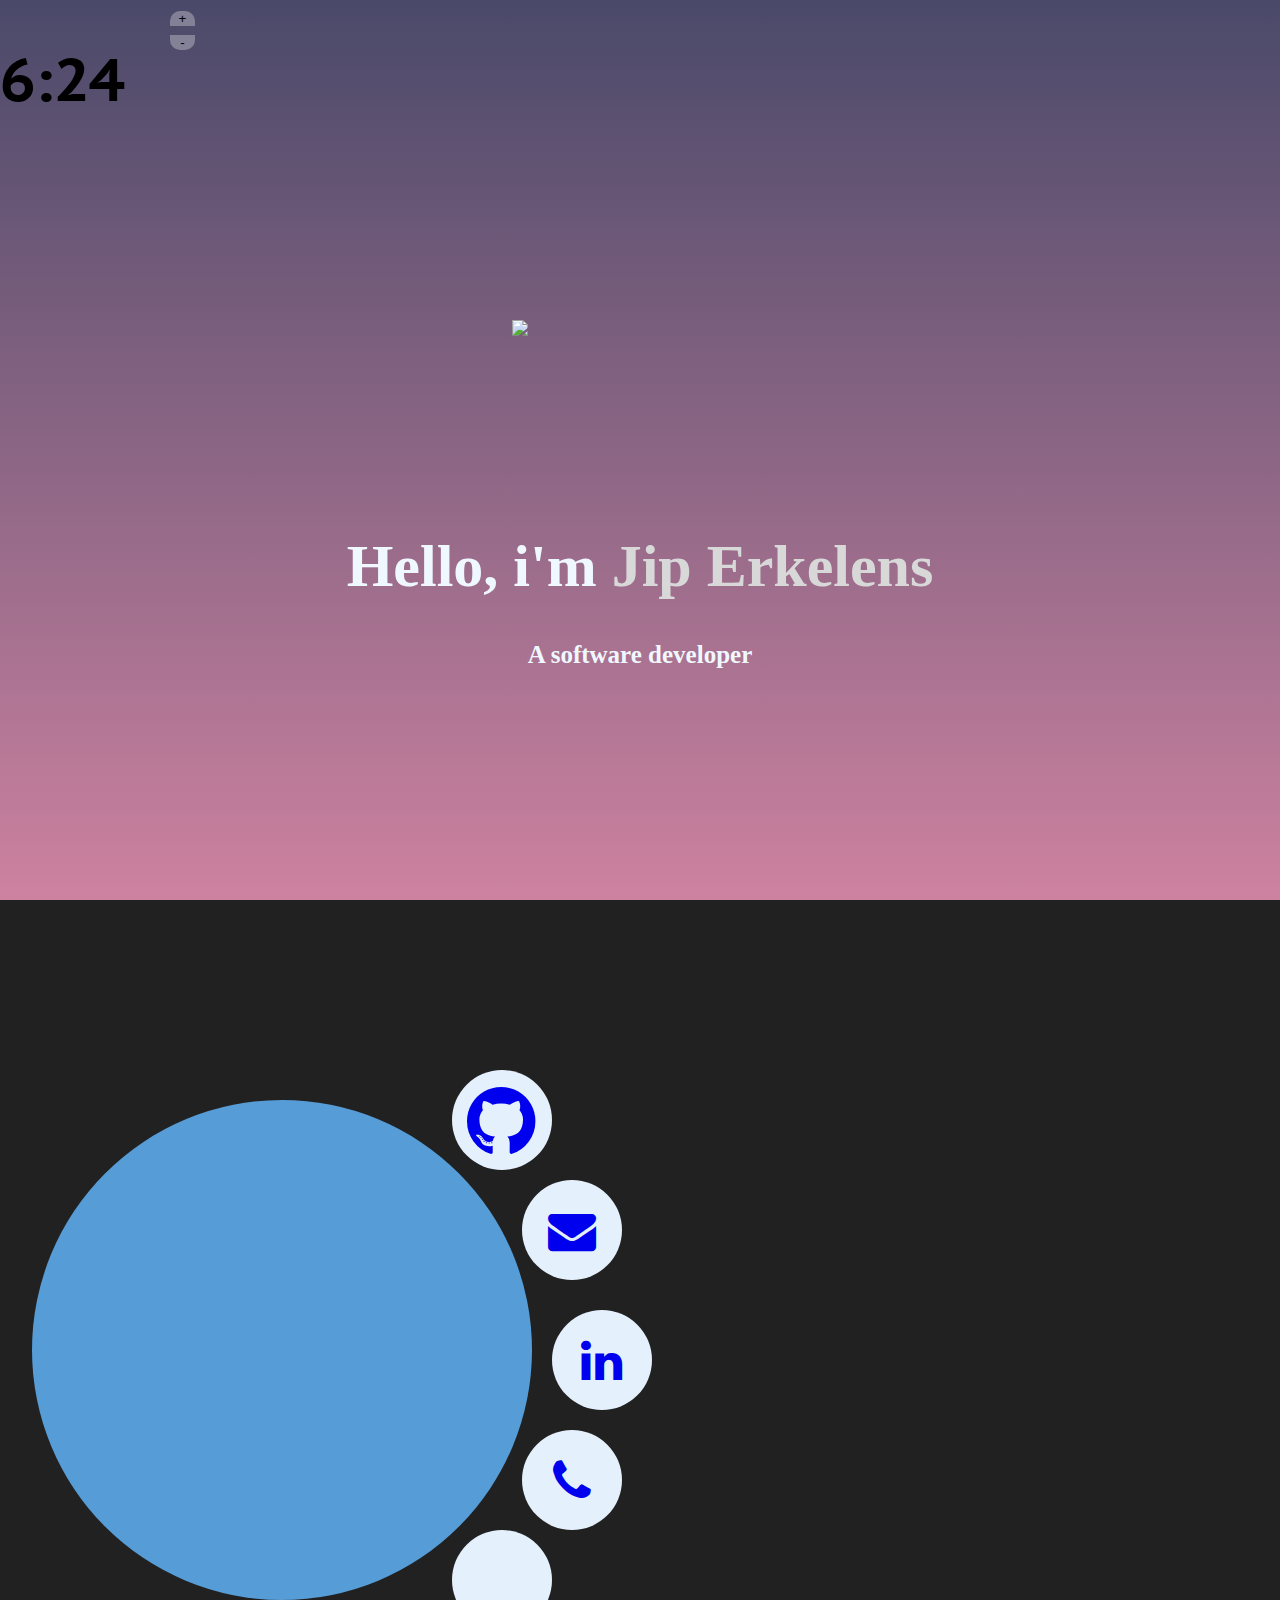
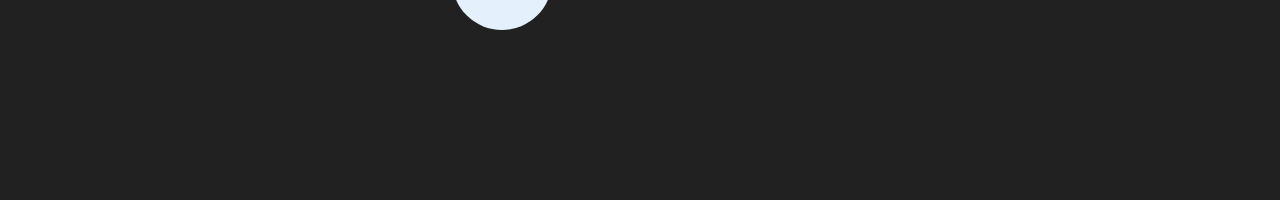
==== index.html @ f6b7b9e7 "socials" ====
<!DOCTYPE html>
<html lang="en">

<head>
    <meta charset="UTF-8">
    <meta http-equiv="X-UA-Compatible" content="IE=edge">
    <meta name="viewport" content="width=device-width, initial-scale=1.0">
    <link rel="stylesheet" href="styles.css">
    <link rel="stylesheet" href="https://cdnjs.cloudflare.com/ajax/libs/font-awesome/4.7.0/css/font-awesome.min.css">

    <title>Document</title>
</head>

<body>
    <!-- preloader -->
    <div id="preloader"></div>

    <div class="slidecontainer">
        <button id="TimePlus" class="TimeBut" style="border-radius: 10px 10px 0px 0px;">+</button>
        <button id="TimeMin" class="TimeBut" style="top: 35px; border-radius: 0px 0px 10px 10px;">-</button>
        <h1 id="TimeTxt" class="slider"></h1>
    </div>


    <div id="scene" data-relative-input="true" class="clouds main">


        <img src="assets/Clouds/cloud1.png" data-depth='2.2' width="200%" class="img-1 imgs" />

        <div class="title" data-depth='0.9' width="150%">

            <h1 class="txt text-center" style="font-size: 60px; opacity: 1;">Hello, i'm <span id="nameTxt" style="font-size: 60px; color: rgb(216, 216, 216);">Jip Erkelens</span></h1>
            <h1 class="txt text-center" style="margin-top: 0; font-size: 25px;" style="font-size: 50px;">A software developer</h1>

        </div>

        <div class="title" data-depth='1' width="150%">

            <h1 class="txt" style="margin-top: 30%; font-size: 25px;">Scroll to continue</h1>
            <svg class="text-center scroll-icon" version="1.1" id="Layer_1" xmlns="http://www.w3.org/2000/svg" xmlns:xlink="http://www.w3.org/1999/xlink" x="0px" y="0px" viewBox="0 0 330 330" style="enable-background:new 0 0 330 330;" xml:space="preserve">
              <path fill="#0D6EFD" id="XMLID_225_" d="M325.607,79.393c-5.857-5.857-15.355-5.858-21.213,0.001l-139.39,139.393L25.607,79.393
              c-5.857-5.857-15.355-5.858-21.213,0.001c-5.858,5.858-5.858,15.355,0,21.213l150.004,150c2.813,2.813,6.628,4.393,10.606,4.393
              s7.794-1.581,10.606-4.394l149.996-150C331.465,94.749,331.465,85.251,325.607,79.393z"/>
            </svg>

        </div>


        <img src="assets/Clouds/cloud3.png" data-depth='0.8' width="90%" class="img-4 imgs" />
        <img src="assets/Clouds/cloud4.png" data-depth='0.7' width="90%" class="img-5 imgs" />
        <img src="assets/Clouds/cloud1.png" data-depth='0.4' width="90%" class="img-6 imgs" />
    </div>

    <div class="section2">
        <div class="TxtField">
            <h1 class="Aboutheader">About me</h1>
            <p class="Aboutheader"> hello my name is jip and im a software developer from the netherland. <br>im always up for a challenge and learning new things</p>
        </div>

        <div class="ImgContainer">
            <div class="PhotoHolder">
                <div class="frontImg">
                    <div class="socials" style="  top: -30px; left: 420px;">
                        <a href="#" class="fa fa-github fa-5x"></a>
                    </div>
                    <div class="socials" style="  top: 80px; left: 490px;">
                        <a href="#" class="fa fa-envelope fa-3x"></a>
                    </div>
                    <div class="socials" style="  top: 210px; left: 520px;">
                        <a href="https://www.linkedin.com/in/jip-erkelens-144689211" class="fa fa-linkedin fa-3x"></a>
                    </div>
                    <div class="socials" style="  top: 330px; left: 490px;">
                        <a href="#" class="fa fa-phone fa-3x"></a>
                    </div>
                    <div class="socials" style="  top: 430px; left: 420px;">
                        <a href="#" class="fa fa-discord fa-3x"></a>
                    </div>
                </div>

                
            </img>
           
            
            </div>
         
            
            <!--
            <div id="parentdiv"></div>
         <img class="frontImg" src="assets/discordmoderator.png">
        -->

        </div>

    </div>


    <!--

    <div class="section2 section">



        <video autoplay muted loop class="vidBg">
            <source src="assets/unityVid.mp4" type="video/mp4">
        </video>

        <div class="overlay"></div>

        <img class="test img" src="assets/Unity-logo.png">

        <div class="container-card">
        <div class="options">
            <div class="option active" style="--optionBackground:url(https://66.media.tumblr.com/6fb397d822f4f9f4596dff2085b18f2e/tumblr_nzsvb4p6xS1qho82wo1_1280.jpg);">
               <div class="shadow"></div>
               <div class="label">
                  <div class="icon">
                    <div class="info">
                        <div class="main">Blonkisoaz</div>
                        <div class="sub">Omuke trughte a otufta</div>
                     </div>
                     <i class="fas fa-walking"></i>
                  </div>
                 
               </div>
            </div>
            <div class="option" style="--optionBackground:url(https://66.media.tumblr.com/8b69cdde47aa952e4176b4200052abf4/tumblr_o51p7mFFF21qho82wo1_1280.jpg);">
               <div class="shadow"></div>
               <div class="label">
                  <div class="icon">
                    <div class="info">
                        <div class="main">Oretemauw</div>
                        <div class="sub">Omuke trughte a otufta</div>
                     </div>
                     <i class="fas fa-snowflake"></i>
                  </div>
               
               </div>
            </div>
            <div class="option" style="--optionBackground:url(https://66.media.tumblr.com/5af3f8303456e376ceda1517553ba786/tumblr_o4986gakjh1qho82wo1_1280.jpg);">
               <div class="shadow"></div>
               <div class="label">
                  <div class="icon">
                    <div class="info">
                        <div class="main">Iteresuselle</div>
                        <div class="sub">Omuke trughte a otufta</div>
                     </div>
                     <i class="fas fa-tree"></i>
                  </div>
                 
               </div>
            </div>
            <div class="option" style="--optionBackground:url(https://66.media.tumblr.com/5516a22e0cdacaa85311ec3f8fd1e9ef/tumblr_o45jwvdsL11qho82wo1_1280.jpg);">
               <div class="shadow"></div>
               <div class="label">
                  <div class="icon">
                    <div class="info">
                        <div class="info">
                            <div class="main">Inatethi</div>
                            <div class="sub">Omuke trughte a otufta</div>
                         </div>
                         <div class="main">Idiefe</div>
                         <div class="sub">Omuke trughte a otufta</div>
                      </div>
                     <i class="fas fa-tint"></i>
                  </div>
                
               </div>
            </div>
            <div class="option" style="--optionBackground:url(https://66.media.tumblr.com/f19901f50b79604839ca761cd6d74748/tumblr_o65rohhkQL1qho82wo1_1280.jpg);">
               <div class="shadow"></div>
               <div class="label">
                  <div class="icon">
                    <div class="info">
                        <div class="main">Inatethi</div>
                        <div class="sub">Omuke trughte a otufta</div>
                     </div>
                     <i class="fas fa-sun"></i>
                  </div>
                 
               </div>
            </div>
            <div class="option" style="--optionBackground:url(https://66.media.tumblr.com/f19901f50b79604839ca761cd6d74748/tumblr_o65rohhkQL1qho82wo1_1280.jpg);">
                <div class="shadow"></div>
                <div class="label">
                   <div class="icon">
                     <div class="info">
                         <div class="main">Inatethi</div>
                         <div class="sub">Omuke trughte a otufta</div>
                      </div>
                      <i class="fas fa-sun"></i>
                   </div>
                  
                </div>
             </div>
         </div>
        </div>
        <!--
        <div class="container-card">


            
            
            <div class="cover atvImg">
                <div class="atvImg-layer" data-img="assets/unity-bg.png"></div>
                <div class="atvImg-layer" data-img="http://robindelaporte.fr/codepen/visa.png"></div>
            </div>

            <div class="cover atvImg">
                <div class="atvImg-layer" data-img="assets/unity-bg.png"></div>
                <div class="atvImg-layer" data-img="http://robindelaporte.fr/codepen/visa.png"></div>
            </div>

            <div class="cover atvImg">
                <div class="atvImg-layer" data-img="assets/unity-bg.png"></div>
                <div class="atvImg-layer" data-img="http://robindelaporte.fr/codepen/visa.png"></div>
            </div>

            <div class="cover atvImg">
                <div class="atvImg-layer" data-img="assets/unity-bg.png"></div>
                <div class="atvImg-layer" data-img="http://robindelaporte.fr/codepen/visa.png"></div>
            </div>

            <div class="cover atvImg">
                <div class="atvImg-layer" data-img="assets/unity-bg.png"></div>
                <div class="atvImg-layer" data-img="http://robindelaporte.fr/codepen/visa.png"></div>
            </div>

            <div class="cover atvImg">
                <div class="atvImg-layer" data-img="assets/unity-bg.png"></div>
                <div class="atvImg-layer" data-img="http://robindelaporte.fr/codepen/visa.png"></div>
            </div>
       
        </div>
    -->
    </div>


    <!--
    <div class="cInnerContent">
        <h1 class="header-section gs_reveal ipsType_center">&lt;h1&gt;<span style="color: #ce9178;">Websites</span>&lt;h1&gt;</h1>

        <div class="features">

            <div class="feature ipsSpacer_bottom_double ipsGrid ipsGrid_collapsePhone">
                <div class="featured-image-container ipsGrid_span5 gs_reveal gs_reveal_fromLeft">
                    <div class="cards">
                        <a target="_blank" href="https://fristi04.github.io/">
                        <img width="479" src="assets/web1.png" alt="">
                        </a>
                    </div>
                </div>

                <div class="ipsGrid_span7 ipsType_left">
                    <h2 class="heading_large gs_reveal">hacking puzzle</h2>
                    <p class="gs_reveal">This is a website i created to learn javascript. <br> The goal of the website is to solve a hacking puzzle by hacking a fictional file system<br> This can be done by using the console that i made using javascript</p>
                </div>
            </div>

            <div class="feature ipsSpacer_bottom_double ipsGrid ipsGrid_collapsePhone">
                <div class="ipsGrid_span7 ipsType_right">
                    <h2 class="heading_large gs_reveal">Tiny Block Hostel</h2>
                    <p class="gs_reveal">This is a website for a fictional hostel company that makes hostels out of containers. <br> The focus of the website was the design part and the layout</p>
                </div>

                <div class="featured-image-container ipsGrid_span5 gs_reveal gs_reveal_fromRight">
                    <div class="cards">
                        <a target="_blank" href="https://goofy-minsky-4f9426.netlify.app/">
                            <img width="479" src="assets/TBHScreenShot.png" alt="">
                        </a>
                    </div>
                </div>
            </div>

            <div class="feature ipsSpacer_bottom_double ipsGrid ipsGrid_collapsePhone">
                <div class="featured-image-container ipsGrid_span5 gs_reveal gs_reveal_fromLeft">
                    <div class="cards">
                        <a target="_blank" href="https://pedantic-newton-964547.netlify.app/index.html">
                        <img width="479" src="assets/5luik.png" alt="">
                        </a>
                    </div>
                </div>

                <div class="ipsGrid_span7 ipsType_left">
                    <h2 class="heading_large gs_reveal">5luik   </h2>
                    <p class="gs_reveal">This is a website containing all websites i made before and in my first year a sintlucas. <br> because The assingment was to showcase 5 of my best project i created this website where the hatches are the links to the websites</p>
                </div>
            </div>

     

        </div>

    </div>


-->



    <!-- the scripts -->
    <script src="https://cdnjs.cloudflare.com/ajax/libs/gsap/3.8.0/gsap.min.js"></script>
    <script src="https://cdnjs.cloudflare.com/ajax/libs/gsap/3.8.0/ScrollTrigger.min.js"></script>
    <link href="https://cdn.jsdelivr.net/npm/bootstrap@5.1.3/dist/css/bootstrap.min.css" rel="stylesheet" integrity="sha384-1BmE4kWBq78iYhFldvKuhfTAU6auU8tT94WrHftjDbrCEXSU1oBoqyl2QvZ6jIW3" crossorigin="anonymous">
    <script src="https://cdn.jsdelivr.net/npm/bootstrap@5.1.3/dist/js/bootstrap.bundle.min.js" integrity="sha384-ka7Sk0Gln4gmtz2MlQnikT1wXgYsOg+OMhuP+IlRH9sENBO0LRn5q+8nbTov4+1p" crossorigin="anonymous"></script>
    <script src="https://cdnjs.cloudflare.com/ajax/libs/parallax/3.1.0/parallax.min.js"></script>
    <script src="https://ajax.googleapis.com/ajax/libs/jquery/3.5.1/jquery.min.js"></script>
    <script src="index.js"></script>
    <script>
        var scene = document.getElementById('scene');
        var parallaxInstance = new Parallax(scene);
    </script>
</body>

</html>
---- styles.css ----
@import url('https://fonts.googleapis.com/css2?family=PT+Sans+Caption:wght@700&display=swap');
body,
html {
    width: 100%;
    /* background: linear-gradient(to bottom, #94c5f8 1%, #a6e6ff 70%, #b1b5ea 100%); */
    background-size: cover;
    margin: 0;
    padding: 0;
    width: 100%;
    height: 100%;
    background-color: #866a6a !important;
}

:root {
    --main-blue: 13, 110, 253;
    --text: #e4f0fb;
}

#preloader {
    background-color: black;
    height: 100vh;
    width: 100%;
    position: fixed;
    z-index: 100;
}

.pin-spacer {
    background-image: url("https://s3-us-west-2.amazonaws.com/s.cdpn.io/4273/starfield_stock_1.jpg");
}

html {
    overflow-x: hidden;
}

.txt-nav {
    cursor: pointer;
}

.title {
    margin: auto;
    text-align: center;
    width: 100%;
}

.clouds {
    max-height: 100vh;
    height: 100vh;
    width: 100%;
    margin: 0;
    bottom: 0;
    left: 0;
    margin: 0;
    overflow: hidden;
}

.slidecontainer {
    position: absolute;
}

.NextPage {
    position: absolute;
    bottom: 0;
    left: 0;
    width: 100%;
    height: 150px;
    background-color: #e70000;
    border-radius: 10%;
    transform: translateY(50%);
}

.TxtField {
    position: absolute;
    top: 30%;
    left: 60%;
    transform: translate(-50%, -50%);
}

.Aboutheader {
    opacity: 0;
}

.slider {
    
    position: absolute;
    z-index: 15;
    font-size: 60px;
    font-family: 'PT Sans Caption', sans-serif;
}

.TimeBut {
    position: absolute;
    z-index: 15;
    left: 170px;
    top: 11px;
    width: 25px;
    padding: 0;
    border: none;
    background: rgba(255, 255, 255, 0.301);
}

.TimeBut:hover {
    color: #002f4b;
}

.main {
    padding: 0;
    background: linear-gradient(to bottom, #232338 0%, #4b4b7e 100%);
    /*  original:   background: linear-gradient(to bottom, #20202c 0%, #47476b 100%), url(https://grainy-gradients.vercel.app/noise.svg);*/
}

.BgCloud {
    width: 100%;
    top: 60%;
    position: absolute;
}

.txt {
    color: aliceblue;
    margin-top: 15%;
}

.overlay {
    background-image: linear-gradient(to bottom right, #002f4b, #dc4225);
    position: absolute;
    bottom: 0;
    left: 0;
    right: 0;
    top: -150px;
    width: 100%;
    height: 100%;
    margin: 0;
    box-sizing: border-box;
    background: linear-gradient(180deg, rgba(255, 255, 255, 1) 11%, rgba(255, 255, 255, 0) 76%);
}


/* clouds */

.img-1 {
    margin-top: 25%;
    margin-left: 40%;
    user-select: none;
}

.img-2 {
    z-index: 10;
    user-select: none;
}

.img-3 {
    margin-left: 200%;
    user-select: none;
}

.img-4 {
    margin-top: 30%;
    margin-left: -15%;
    user-select: none;
}

.img-5 {
    margin-top: 10%;
    margin-left: 40%;
    opacity: 70%;
    z-index: -100;
    user-select: none;
}

.img-6 {
    margin-top: 10%;
    margin-left: -20%;
    opacity: 70%;
    z-index: -200;
    user-select: none;
}

.img {
    width: 200px;
    margin: 20px;
    position: fixed;
}

.scroll-icon {
    width: auto;
    height: 100px;
    -webkit-animation: action 1s infinite alternate;
    animation: action 1s infinite alternate
}

@-webkit-keyframes action {
    0% {
        transform: translateY(0);
    }
    100% {
        transform: translateY(-15px);
    }
}

@keyframes action {
    0% {
        transform: translateY(0);
    }
    100% {
        transform: translateY(-15px);
    }
}

::-webkit-scrollbar {
    /* display: none; */
}

.frontImg {
    margin-left: 10%;
    position: absolute;
    height: 500px;
    width: 500px;
    background-image: url("assets/twitterlogo.png");
    background-size: cover;
    border-radius: 100%;
    background-color: #569cd6;
    justify-content: center;
    max-width: 500px;
    max-height: 500px;
    
}

.div2 {
    position: absolute;
    width: 40px;
    height: 40px;
    background-color: #ac5;
    border-radius: 100px;
}

#parentdiv {
    position: relative;
    width: 150px;
    height: 150px;
    background-color: #ac5;
    border-radius: 150px;
    margin: 150px;
    background-image: url("assets/discordmoderator.png");
    background-size: cover;
}


/* socials */

.fa {
  
    margin: auto;
    padding: 5px;
    text-decoration: none;
    vertical-align: middle;
}

.socials {
    opacity: 1;
    overflow: hidden;
    line-height: 100px;
    text-align: center;
    width: 100px;
    height: 100px;
    border-radius: 100%;
    background-color: var(--text);
    transition: all 0.25s;
    transition-timing-function: cubic-bezier(0.31, -0.105, 0.43, 1.59);
    position: absolute;
}

.PhotoHolder{
    width: 100%;
    height: 100%;
    margin: 0;
    height: 100%;
    display: flex;
    align-items: center;
    justify-content: center;
    
}

.ImgContainer {
   position: relative;
    width: 40%;
    height: 100%;
}

/* sections */

.Section1 {
    height: 100vh;
    width: 100%;
}

.section2 {
    height: 100vh;
    width: 100%;
    background-color: #212121;
    color: var(--text);
    overflow: hidden;
    /* background-image: url("assets/unity-bg.png"); */
}

.section3 {
    background-color: #4f87f0;
    height: 100vh;
    width: 100%;
}

.cover {
    display: inline-block;
    height: 220px;
    width: 320px;
    margin: 15px;
    border-radius: 8px;
}

.container-card {
    width: 100%;
    height: 460px;
    position: absolute;
    top: 70%;
    left: 70%;
    justify-content: center;
    transform: translate(-50%, -50%);
}

.atvImg {
    border-radius: 8px;
    transform-style: preserve-3d;
    -webkit-tap-highlight-color: rgba(#000, 0);
}

.atvImg img {
    border-radius: 8px;
    box-shadow: 0 2px 8px rgba(14, 21, 47, 0.25);
}

.atvImg-container {
    position: relative;
    width: 100%;
    height: 100%;
    transition: all 0.2s ease-out;
}

.atvImg-container.over .atvImg-shadow {
    box-shadow: 0 45px 100px rgba(14, 21, 47, 0.4), 0 16px 40px rgba(14, 21, 47, 0.4);
}

.atvImg-layers {
    position: relative;
    width: 100%;
    height: 100%;
    overflow: hidden;
    transform-style: preserve-3d;
}

.atvImg-rendered-layer {
    position: absolute;
    width: 100%;
    height: 100%;
    top: 0%;
    left: 0%;
    background-repeat: no-repeat;
    background-position: center;
    background-color: transparent;
    background-size: cover;
    transition: all 0.1s ease-out;
    overflow: hidden;
}

.atvImg-shadow {
    position: absolute;
    top: 5%;
    left: 5%;
    width: 90%;
    height: 90%;
    transition: all 0.2s ease-out;
    box-shadow: 0 8px 30px rgba(14, 21, 47, 0.6);
}

.atvImg-shine {
    position: absolute;
    top: 0;
    left: 0;
    right: 0;
    bottom: 0;
    background: linear-gradient(135deg, rgba(255, 255, 255, .25) 0%, rgba(255, 255, 255, 0) 60%);
}

.vidBg {
    position: absolute;
    right: 0;
    bottom: 0;
    height: auto;
    width: 100%;
    overflow: hidden;
}

.ipsType_right {
    text-align: right;
}

.ipsType_center {
    text-align: center;
}

.cInnerContent {
    max-width: 1240px;
    margin-left: auto;
    margin-right: auto;
}

.ipsSpacer_bottom_double {
    margin-bottom: 30px;
}

.ipsGrid {
    display: inline-block;
    display: -ms-flexbox;
    display: flex;
    flex-wrap: wrap;
}

.ipsGrid::before,
.ipsGrid::after {
    display: table;
    content: "";
    line-height: 0;
}

.ipsGrid>[class*="ipsGrid_span"] {
    display: block;
    width: 100%;
    box-sizing: border-box;
}

.ipsGrid>.ipsGrid_span5 {
    width: 40.42553191489362%;
    height: auto;
}

.ipsGrid>.ipsGrid_span7 {
    width: 50.44680851063829%;
}

.ipsGrid>[class*="ipsGrid_span"] {
    float: left;
    margin-left: 2%;
}

.ipsGrid>[class*="ipsGrid_span"]:first-child {
    margin-left: 0;
}

.feature {
    display: flex;
    align-items: center;
}

.cards {
    margin-bottom: 30px;
    overflow: hidden;
    /*   transition: 0.3s; */
}

.featured-image-container .card {
    height: auto;
}

h2.heading_large {
    font-size: 1.8em;
}

img {
    max-width: 100%;
}

.header-section {
    margin: 200px auto;
}

.gs_reveal {
    color: #569cd6;
    opacity: 0;
    visibility: hidden;
    will-change: transform, opacity;
}
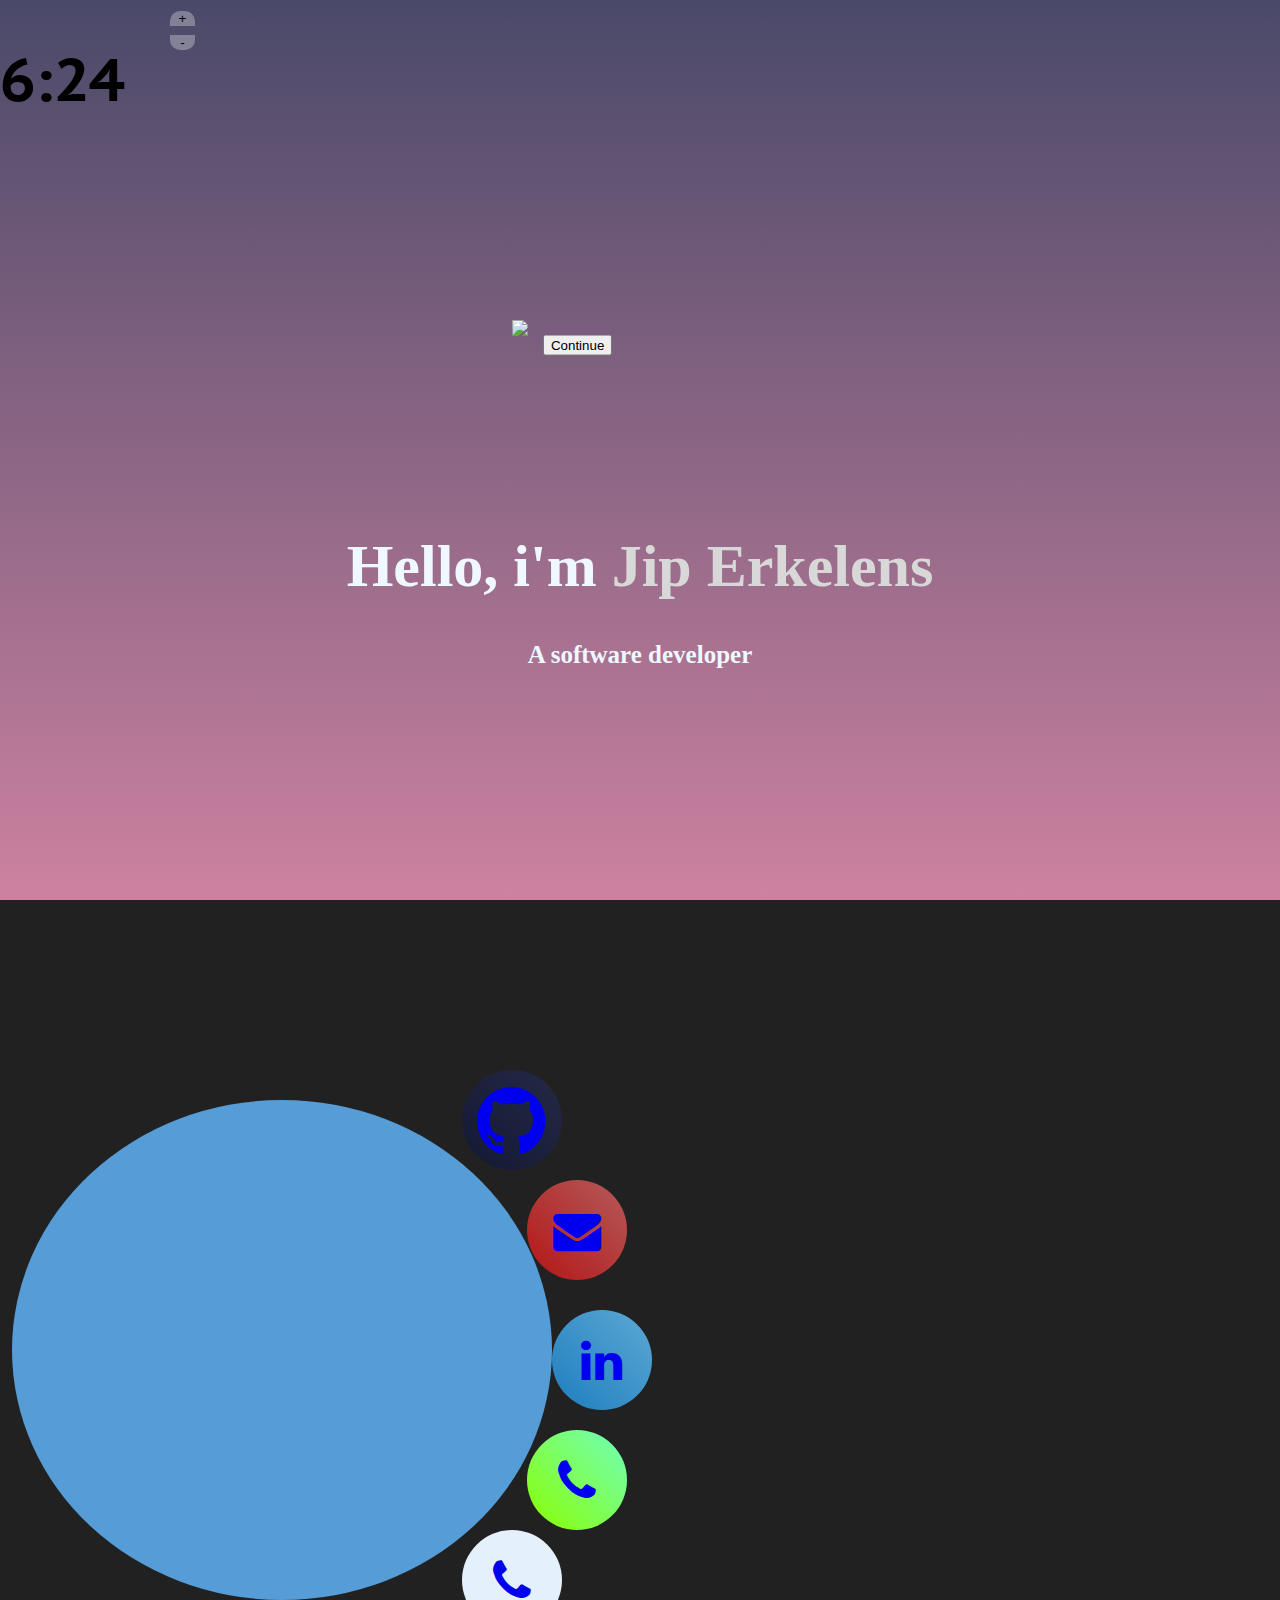
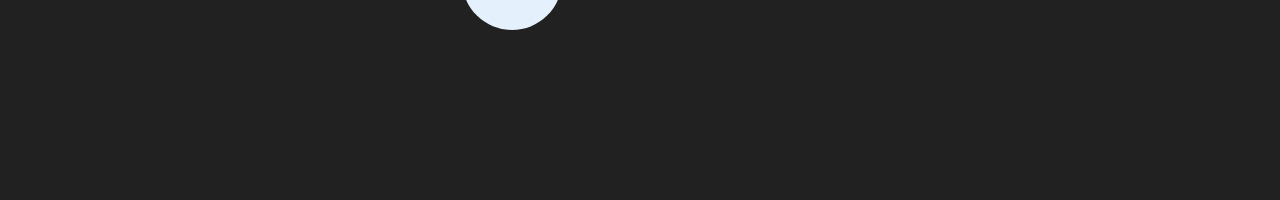
==== commit 247051f5: "link" ====
--- a/index.html
+++ b/index.html
@@ -54,36 +54,39 @@
     <div class="section2">
         <div class="TxtField">
             <h1 class="Aboutheader">About me</h1>
-            <p class="Aboutheader"> hello my name is jip and im a software developer from the netherland. <br>im always up for a challenge and learning new things</p>
+            <p class="Aboutheader"> hello my name is jip and im a software developer from the netherland. <br>im always up for a challenge and learning new things.<br>i like to push myself to always get the best result possible</p>
+            <form action="/projects.html">
+                <button onclick="window.location.href='/projects'" class="continue">Continue</button>
+            </form>
         </div>
+
 
         <div class="ImgContainer">
             <div class="PhotoHolder">
-                <div class="frontImg">
-                    <div class="socials" style="  top: -30px; left: 420px;">
+                <ul class="frontImg">
+                    <li class="socials" style="  background: linear-gradient(45deg, #131933, #242a46); top: -30px; left: 450px;">
                         <a href="#" class="fa fa-github fa-5x"></a>
-                    </div>
-                    <div class="socials" style="  top: 80px; left: 490px;">
+                    </li>
+                    <li class="socials" style=" background: linear-gradient(45deg, #b41515, #b45b5b);   top: 80px; left: 515px;">
                         <a href="#" class="fa fa-envelope fa-3x"></a>
-                    </div>
-                    <div class="socials" style="  top: 210px; left: 520px;">
+                    </li>
+                    <li class="socials" style=" background: linear-gradient(45deg, #1e7ebe, #5ca8d4);    top: 210px; left: 540px;">
                         <a href="https://www.linkedin.com/in/jip-erkelens-144689211" class="fa fa-linkedin fa-3x"></a>
-                    </div>
-                    <div class="socials" style="  top: 330px; left: 490px;">
+                    </li>
+                    <li class="socials" style="background: linear-gradient(45deg, #89ff00, #70ffbc);  top: 330px; left: 515px;">
                         <a href="#" class="fa fa-phone fa-3x"></a>
-                    </div>
-                    <div class="socials" style="  top: 430px; left: 420px;">
-                        <a href="#" class="fa fa-discord fa-3x"></a>
-                    </div>
-                </div>
+                    </li>
+                    <li class="socials" style="  top: 430px; left: 450px;">
+                        <a href="#" class="fa fa-phone fa-3x"></a>
+                    </li>
+                </ul>
 
-                
-            </img>
-           
-            
+                </img>
+
+
             </div>
-         
-            
+
+
             <!--
             <div id="parentdiv"></div>
          <img class="frontImg" src="assets/discordmoderator.png">
@@ -93,208 +96,7 @@
 
     </div>
 
-
-    <!--
-
-    <div class="section2 section">
-
-
-
-        <video autoplay muted loop class="vidBg">
-            <source src="assets/unityVid.mp4" type="video/mp4">
-        </video>
-
-        <div class="overlay"></div>
-
-        <img class="test img" src="assets/Unity-logo.png">
-
-        <div class="container-card">
-        <div class="options">
-            <div class="option active" style="--optionBackground:url(https://66.media.tumblr.com/6fb397d822f4f9f4596dff2085b18f2e/tumblr_nzsvb4p6xS1qho82wo1_1280.jpg);">
-               <div class="shadow"></div>
-               <div class="label">
-                  <div class="icon">
-                    <div class="info">
-                        <div class="main">Blonkisoaz</div>
-                        <div class="sub">Omuke trughte a otufta</div>
-                     </div>
-                     <i class="fas fa-walking"></i>
-                  </div>
-                 
-               </div>
-            </div>
-            <div class="option" style="--optionBackground:url(https://66.media.tumblr.com/8b69cdde47aa952e4176b4200052abf4/tumblr_o51p7mFFF21qho82wo1_1280.jpg);">
-               <div class="shadow"></div>
-               <div class="label">
-                  <div class="icon">
-                    <div class="info">
-                        <div class="main">Oretemauw</div>
-                        <div class="sub">Omuke trughte a otufta</div>
-                     </div>
-                     <i class="fas fa-snowflake"></i>
-                  </div>
-               
-               </div>
-            </div>
-            <div class="option" style="--optionBackground:url(https://66.media.tumblr.com/5af3f8303456e376ceda1517553ba786/tumblr_o4986gakjh1qho82wo1_1280.jpg);">
-               <div class="shadow"></div>
-               <div class="label">
-                  <div class="icon">
-                    <div class="info">
-                        <div class="main">Iteresuselle</div>
-                        <div class="sub">Omuke trughte a otufta</div>
-                     </div>
-                     <i class="fas fa-tree"></i>
-                  </div>
-                 
-               </div>
-            </div>
-            <div class="option" style="--optionBackground:url(https://66.media.tumblr.com/5516a22e0cdacaa85311ec3f8fd1e9ef/tumblr_o45jwvdsL11qho82wo1_1280.jpg);">
-               <div class="shadow"></div>
-               <div class="label">
-                  <div class="icon">
-                    <div class="info">
-                        <div class="info">
-                            <div class="main">Inatethi</div>
-                            <div class="sub">Omuke trughte a otufta</div>
-                         </div>
-                         <div class="main">Idiefe</div>
-                         <div class="sub">Omuke trughte a otufta</div>
-                      </div>
-                     <i class="fas fa-tint"></i>
-                  </div>
-                
-               </div>
-            </div>
-            <div class="option" style="--optionBackground:url(https://66.media.tumblr.com/f19901f50b79604839ca761cd6d74748/tumblr_o65rohhkQL1qho82wo1_1280.jpg);">
-               <div class="shadow"></div>
-               <div class="label">
-                  <div class="icon">
-                    <div class="info">
-                        <div class="main">Inatethi</div>
-                        <div class="sub">Omuke trughte a otufta</div>
-                     </div>
-                     <i class="fas fa-sun"></i>
-                  </div>
-                 
-               </div>
-            </div>
-            <div class="option" style="--optionBackground:url(https://66.media.tumblr.com/f19901f50b79604839ca761cd6d74748/tumblr_o65rohhkQL1qho82wo1_1280.jpg);">
-                <div class="shadow"></div>
-                <div class="label">
-                   <div class="icon">
-                     <div class="info">
-                         <div class="main">Inatethi</div>
-                         <div class="sub">Omuke trughte a otufta</div>
-                      </div>
-                      <i class="fas fa-sun"></i>
-                   </div>
-                  
-                </div>
-             </div>
-         </div>
-        </div>
-        <!--
-        <div class="container-card">
-
-
-            
-            
-            <div class="cover atvImg">
-                <div class="atvImg-layer" data-img="assets/unity-bg.png"></div>
-                <div class="atvImg-layer" data-img="http://robindelaporte.fr/codepen/visa.png"></div>
-            </div>
-
-            <div class="cover atvImg">
-                <div class="atvImg-layer" data-img="assets/unity-bg.png"></div>
-                <div class="atvImg-layer" data-img="http://robindelaporte.fr/codepen/visa.png"></div>
-            </div>
-
-            <div class="cover atvImg">
-                <div class="atvImg-layer" data-img="assets/unity-bg.png"></div>
-                <div class="atvImg-layer" data-img="http://robindelaporte.fr/codepen/visa.png"></div>
-            </div>
-
-            <div class="cover atvImg">
-                <div class="atvImg-layer" data-img="assets/unity-bg.png"></div>
-                <div class="atvImg-layer" data-img="http://robindelaporte.fr/codepen/visa.png"></div>
-            </div>
-
-            <div class="cover atvImg">
-                <div class="atvImg-layer" data-img="assets/unity-bg.png"></div>
-                <div class="atvImg-layer" data-img="http://robindelaporte.fr/codepen/visa.png"></div>
-            </div>
-
-            <div class="cover atvImg">
-                <div class="atvImg-layer" data-img="assets/unity-bg.png"></div>
-                <div class="atvImg-layer" data-img="http://robindelaporte.fr/codepen/visa.png"></div>
-            </div>
-       
-        </div>
-    -->
-    </div>
-
-
-    <!--
-    <div class="cInnerContent">
-        <h1 class="header-section gs_reveal ipsType_center">&lt;h1&gt;<span style="color: #ce9178;">Websites</span>&lt;h1&gt;</h1>
-
-        <div class="features">
-
-            <div class="feature ipsSpacer_bottom_double ipsGrid ipsGrid_collapsePhone">
-                <div class="featured-image-container ipsGrid_span5 gs_reveal gs_reveal_fromLeft">
-                    <div class="cards">
-                        <a target="_blank" href="https://fristi04.github.io/">
-                        <img width="479" src="assets/web1.png" alt="">
-                        </a>
-                    </div>
-                </div>
-
-                <div class="ipsGrid_span7 ipsType_left">
-                    <h2 class="heading_large gs_reveal">hacking puzzle</h2>
-                    <p class="gs_reveal">This is a website i created to learn javascript. <br> The goal of the website is to solve a hacking puzzle by hacking a fictional file system<br> This can be done by using the console that i made using javascript</p>
-                </div>
-            </div>
-
-            <div class="feature ipsSpacer_bottom_double ipsGrid ipsGrid_collapsePhone">
-                <div class="ipsGrid_span7 ipsType_right">
-                    <h2 class="heading_large gs_reveal">Tiny Block Hostel</h2>
-                    <p class="gs_reveal">This is a website for a fictional hostel company that makes hostels out of containers. <br> The focus of the website was the design part and the layout</p>
-                </div>
-
-                <div class="featured-image-container ipsGrid_span5 gs_reveal gs_reveal_fromRight">
-                    <div class="cards">
-                        <a target="_blank" href="https://goofy-minsky-4f9426.netlify.app/">
-                            <img width="479" src="assets/TBHScreenShot.png" alt="">
-                        </a>
-                    </div>
-                </div>
-            </div>
-
-            <div class="feature ipsSpacer_bottom_double ipsGrid ipsGrid_collapsePhone">
-                <div class="featured-image-container ipsGrid_span5 gs_reveal gs_reveal_fromLeft">
-                    <div class="cards">
-                        <a target="_blank" href="https://pedantic-newton-964547.netlify.app/index.html">
-                        <img width="479" src="assets/5luik.png" alt="">
-                        </a>
-                    </div>
-                </div>
-
-                <div class="ipsGrid_span7 ipsType_left">
-                    <h2 class="heading_large gs_reveal">5luik   </h2>
-                    <p class="gs_reveal">This is a website containing all websites i made before and in my first year a sintlucas. <br> because The assingment was to showcase 5 of my best project i created this website where the hatches are the links to the websites</p>
-                </div>
-            </div>
-
-     
-
-        </div>
-
-    </div>
-
-
--->
-
+</div>
 
 
     <!-- the scripts -->
@@ -303,7 +105,7 @@
     <link href="https://cdn.jsdelivr.net/npm/bootstrap@5.1.3/dist/css/bootstrap.min.css" rel="stylesheet" integrity="sha384-1BmE4kWBq78iYhFldvKuhfTAU6auU8tT94WrHftjDbrCEXSU1oBoqyl2QvZ6jIW3" crossorigin="anonymous">
     <script src="https://cdn.jsdelivr.net/npm/bootstrap@5.1.3/dist/js/bootstrap.bundle.min.js" integrity="sha384-ka7Sk0Gln4gmtz2MlQnikT1wXgYsOg+OMhuP+IlRH9sENBO0LRn5q+8nbTov4+1p" crossorigin="anonymous"></script>
     <script src="https://cdnjs.cloudflare.com/ajax/libs/parallax/3.1.0/parallax.min.js"></script>
-    <script src="https://ajax.googleapis.com/ajax/libs/jquery/3.5.1/jquery.min.js"></script>
+
     <script src="index.js"></script>
     <script>
         var scene = document.getElementById('scene');
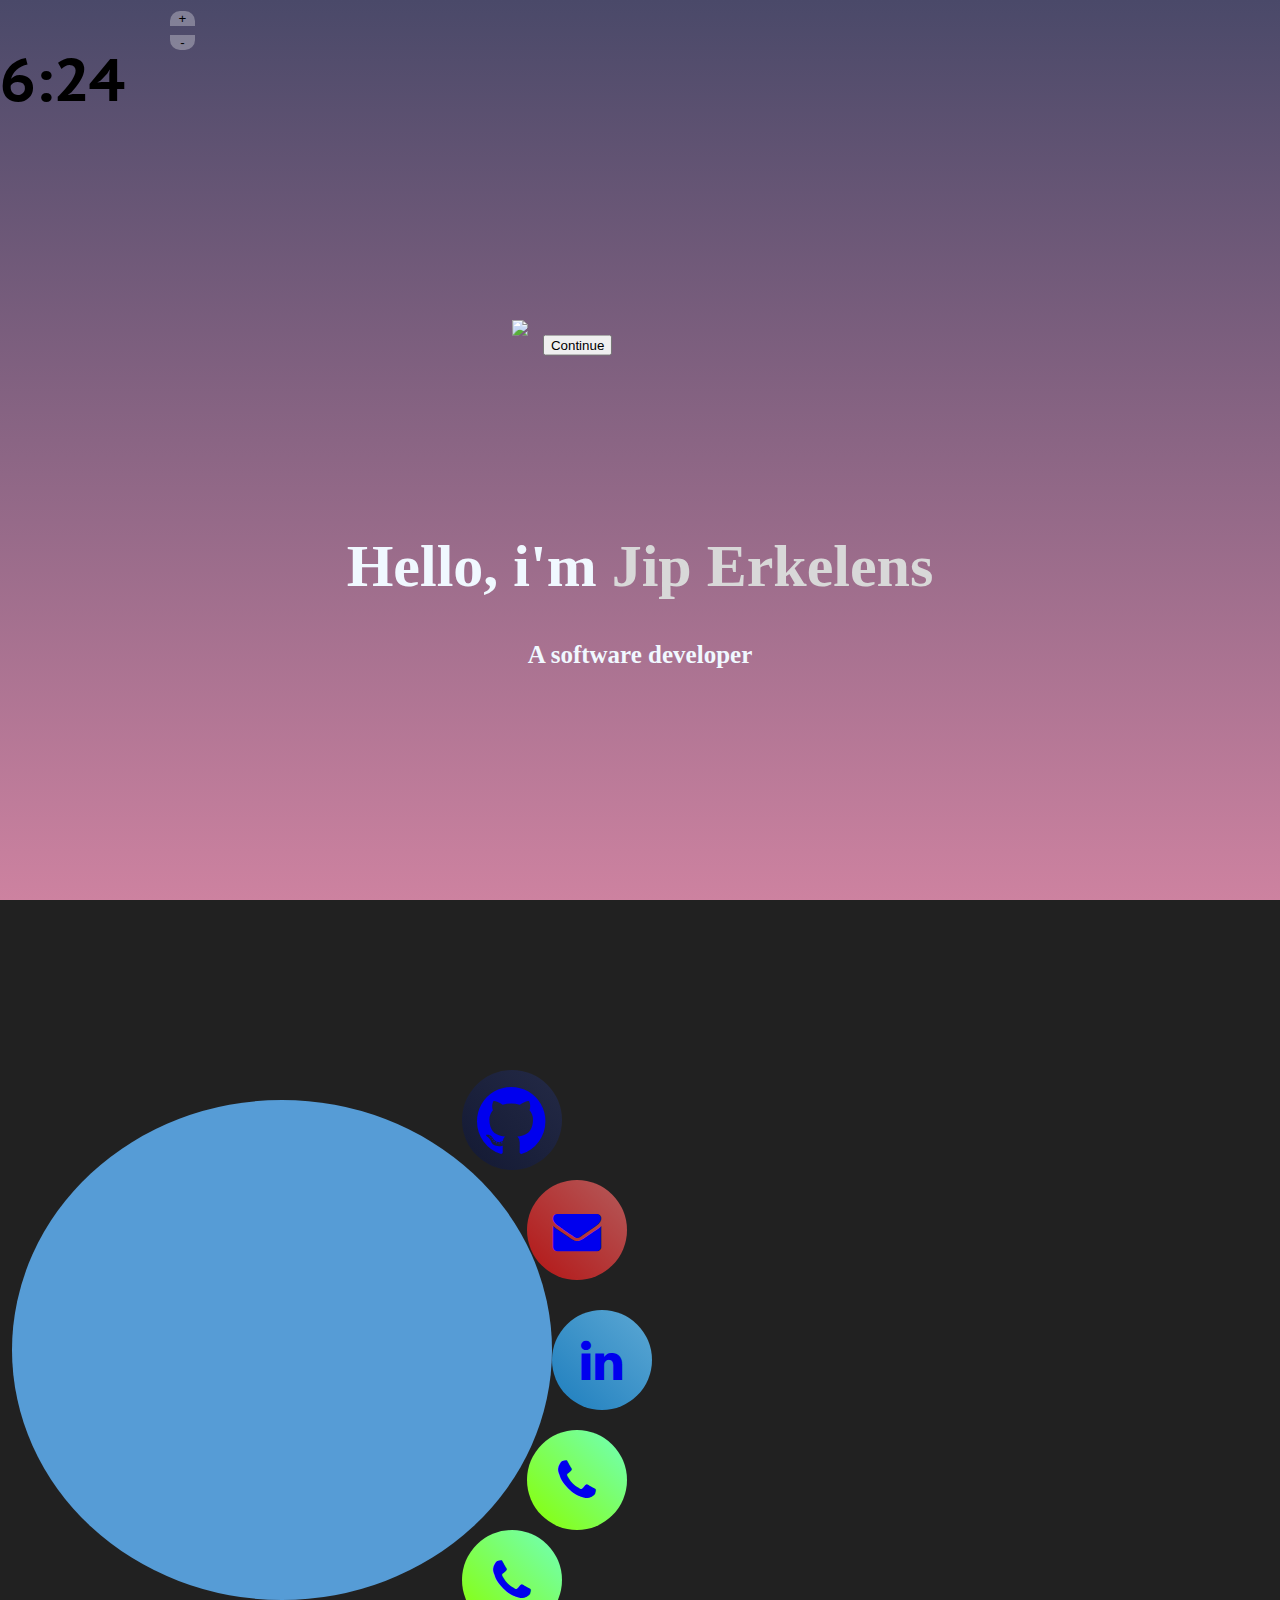
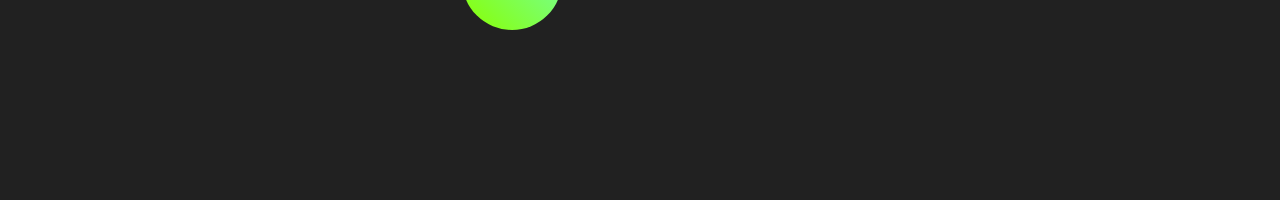
==== commit 90e0bf7d: "3" ====
--- a/index.html
+++ b/index.html
@@ -23,7 +23,6 @@
 
 
     <div id="scene" data-relative-input="true" class="clouds main">
-
 
         <img src="assets/Clouds/cloud1.png" data-depth='2.2' width="200%" class="img-1 imgs" />
 
@@ -55,8 +54,8 @@
         <div class="TxtField">
             <h1 class="Aboutheader">About me</h1>
             <p class="Aboutheader"> hello my name is jip and im a software developer from the netherland. <br>im always up for a challenge and learning new things.<br>i like to push myself to always get the best result possible</p>
-            <form action="/projects.html">
-                <button onclick="window.location.href='/projects'" class="continue">Continue</button>
+            <form action="/portfol2/projects.html">
+                <button class="continue">Continue</button>
             </form>
         </div>
 
@@ -76,7 +75,7 @@
                     <li class="socials" style="background: linear-gradient(45deg, #89ff00, #70ffbc);  top: 330px; left: 515px;">
                         <a href="#" class="fa fa-phone fa-3x"></a>
                     </li>
-                    <li class="socials" style="  top: 430px; left: 450px;">
+                    <li class="socials" style="background: linear-gradient(45deg, #89ff00, #70ffbc);   top: 430px; left: 450px;">
                         <a href="#" class="fa fa-phone fa-3x"></a>
                     </li>
                 </ul>
@@ -88,9 +87,9 @@
 
 
             <!--
-            <div id="parentdiv"></div>
-         <img class="frontImg" src="assets/discordmoderator.png">
-        -->
+        <div id="parentdiv"></div>
+        <img class="frontImg" src="assets/discordmoderator.png">
+          -->
 
         </div>
 
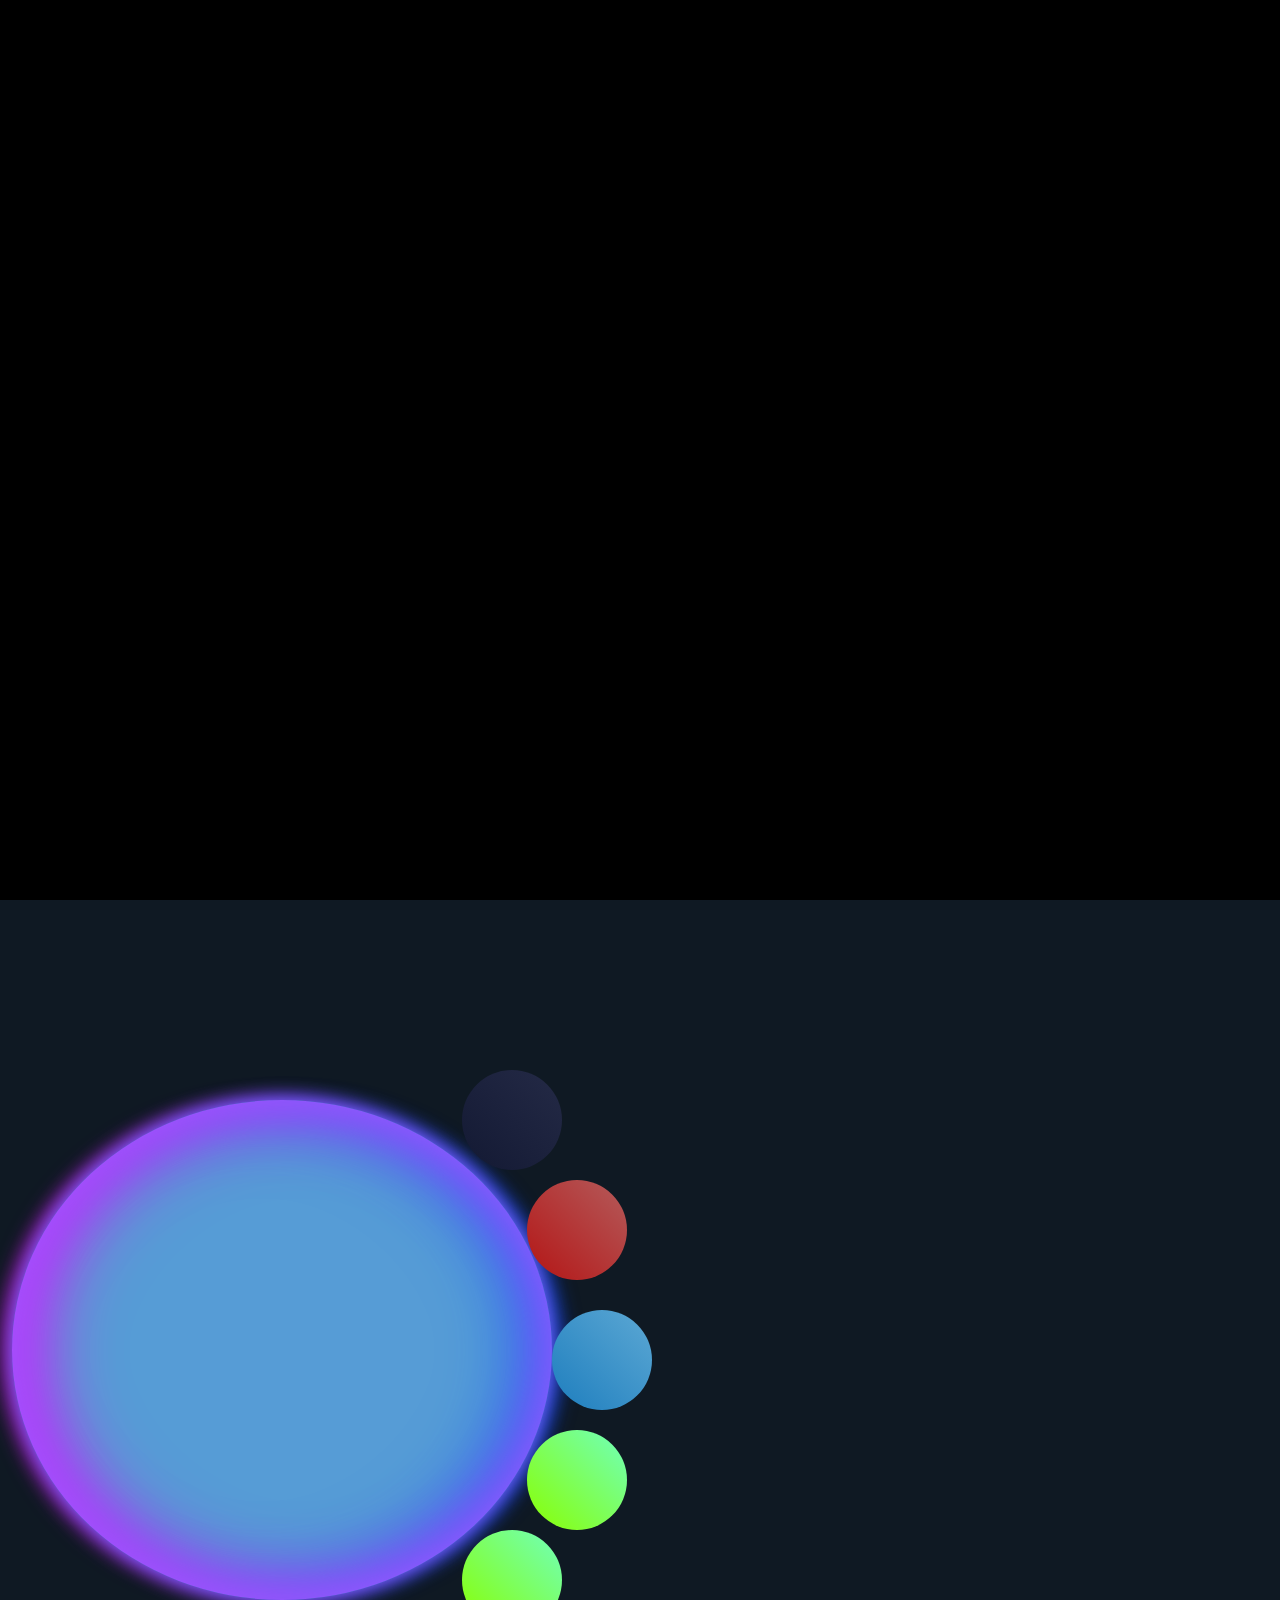
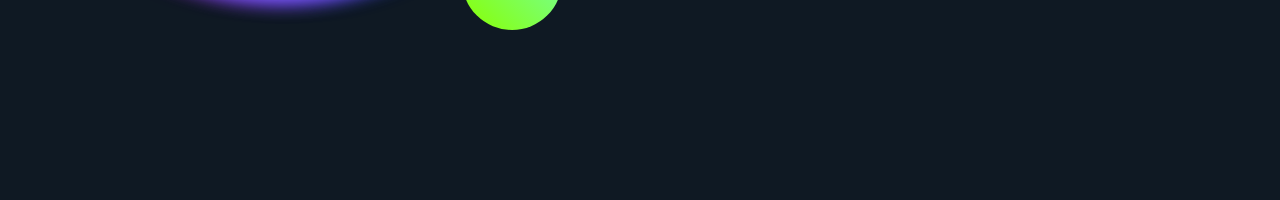
==== commit 3e6c89a4: "links" ====
--- a/index.html
+++ b/index.html
@@ -7,11 +7,12 @@
     <meta name="viewport" content="width=device-width, initial-scale=1.0">
     <link rel="stylesheet" href="styles.css">
     <link rel="stylesheet" href="https://cdnjs.cloudflare.com/ajax/libs/font-awesome/4.7.0/css/font-awesome.min.css">
-
-    <title>Document</title>
+    <link rel="icon" type="image/x-icon" href="assets/icon.ico">
+    <title>jip erkelens</title>
 </head>
 
 <body>
+
     <!-- preloader -->
     <div id="preloader"></div>
 
@@ -53,8 +54,10 @@
     <div class="section2">
         <div class="TxtField">
             <h1 class="Aboutheader">About me</h1>
-            <p class="Aboutheader"> hello my name is jip and im a software developer from the netherland. <br>im always up for a challenge and learning new things.<br>i like to push myself to always get the best result possible</p>
-            <form action="/portfol2/projects.html">
+            <p class="Aboutheader"> hello my name is jip and im a software developer from the netherlands. <br>im always up for a challenge and learning new things.<br>i like to push myself to always get the best result possible<br>i am mostly interested in frontend and backend
+                development
+            </p>
+            <form action="projects.html">
                 <button class="continue">Continue</button>
             </form>
         </div>
@@ -64,13 +67,13 @@
             <div class="PhotoHolder">
                 <ul class="frontImg">
                     <li class="socials" style="  background: linear-gradient(45deg, #131933, #242a46); top: -30px; left: 450px;">
-                        <a href="#" class="fa fa-github fa-5x"></a>
+                        <a href="https://github.com/multityy " target="_blank" class="fa fa-github fa-5x"></a>
                     </li>
                     <li class="socials" style=" background: linear-gradient(45deg, #b41515, #b45b5b);   top: 80px; left: 515px;">
-                        <a href="#" class="fa fa-envelope fa-3x"></a>
+                        <a href="mailto: erkelensjip@gmail.com" class="fa fa-envelope fa-3x"></a>
                     </li>
                     <li class="socials" style=" background: linear-gradient(45deg, #1e7ebe, #5ca8d4);    top: 210px; left: 540px;">
-                        <a href="https://www.linkedin.com/in/jip-erkelens-144689211" class="fa fa-linkedin fa-3x"></a>
+                        <a href="https://www.linkedin.com/in/jip-erkelens-144689211 " target="_blank" class="fa fa-linkedin fa-3x"></a>
                     </li>
                     <li class="socials" style="background: linear-gradient(45deg, #89ff00, #70ffbc);  top: 330px; left: 515px;">
                         <a href="#" class="fa fa-phone fa-3x"></a>
@@ -95,7 +98,7 @@
 
     </div>
 
-</div>
+    </div>
 
 
     <!-- the scripts -->
--- a/styles.css
+++ b/styles.css
@@ -80,7 +80,6 @@
 }
 
 .slider {
-    
     position: absolute;
     z-index: 15;
     font-size: 60px;
@@ -215,13 +214,14 @@
     height: 500px;
     width: 500px;
     background-image: url("assets/twitterlogo.png");
+    background-position-x: center;
     background-size: cover;
     border-radius: 100%;
     background-color: #569cd6;
     justify-content: center;
     max-width: 500px;
     max-height: 500px;
-    
+    box-shadow: inset 0 0 50px rgb(134, 113, 255), inset 20px 0 80px #f0f, inset -20px 0 80px rgb(0, 89, 255), 0 0 20px rgb(113, 115, 255), -10px 0 20px rgba(255, 0, 255, 0.616), 10px 0 20px rgba(0, 68, 255, 0.699);
 }
 
 .div2 {
@@ -247,28 +247,89 @@
 /* socials */
 
 .fa {
-  
+    color: white;
     margin: auto;
     padding: 5px;
     text-decoration: none;
     vertical-align: middle;
 }
 
+.fa:hover {
+    color: white;
+    transform: scale(1.1);
+}
+
 .socials {
     opacity: 1;
-    overflow: hidden;
     line-height: 100px;
     text-align: center;
     width: 100px;
     height: 100px;
     border-radius: 100%;
-    background-color: var(--text);
     transition: all 0.25s;
     transition-timing-function: cubic-bezier(0.31, -0.105, 0.43, 1.59);
     position: absolute;
 }
 
-.PhotoHolder{
+ul {
+    list-style-type: none;
+}
+
+ul li:nth-child(1)::before,
+ul li:nth-child(1)::after {
+    background: linear-gradient(45deg, #131933, #242a46);
+}
+
+ul li:nth-child(2)::before,
+ul li:nth-child(2)::after {
+    background: linear-gradient(45deg, #ff0000, #ffc107);
+}
+
+ul li:nth-child(3)::before,
+ul li:nth-child(3)::after {
+    background: linear-gradient(45deg, #1e7ebe, #5ca8d4);
+}
+
+ul li:nth-child(4)::before,
+ul li:nth-child(4)::after {
+    background: linear-gradient(45deg, #89ff00, #70ffbc);
+}
+
+ul li:nth-child(5)::before,
+ul li:nth-child(5)::after {
+    background: linear-gradient(45deg, #ff0000, #ffc107);
+}
+
+.socials::before {
+    content: '';
+    position: absolute;
+    top: 0;
+    left: 0;
+    width: 100%;
+    height: 100%;
+    border-radius: 50%;
+    -webkit-filter: blur(20px);
+    filter: blur(20px);
+    -webkit-transition: 1s;
+    transition: 1s;
+    z-index: -1;
+}
+
+.socials::after {
+    -webkit-filter: blur(40px);
+    filter: blur(40px);
+}
+
+.continue {
+    position: relative;
+    left: 40%;
+    background-color: #0f1923;
+    border: 1px solid #1e7ebe;
+    color: var(--text);
+    padding: 5px 15px 5px 15px;
+}
+
+.PhotoHolder {
     width: 100%;
     height: 100%;
     margin: 0;
@@ -276,14 +337,14 @@
     display: flex;
     align-items: center;
     justify-content: center;
-    
 }
 
 .ImgContainer {
-   position: relative;
+    position: relative;
     width: 40%;
     height: 100%;
 }
+
 
 /* sections */
 
@@ -295,16 +356,10 @@
 .section2 {
     height: 100vh;
     width: 100%;
-    background-color: #212121;
+    background-color: #0f1923;
     color: var(--text);
     overflow: hidden;
     /* background-image: url("assets/unity-bg.png"); */
-}
-
-.section3 {
-    background-color: #4f87f0;
-    height: 100vh;
-    width: 100%;
 }
 
 .cover {
@@ -485,14 +540,4 @@
     opacity: 0;
     visibility: hidden;
     will-change: transform, opacity;
-}
-
-
-
-
-
-
-
-
-
-
+}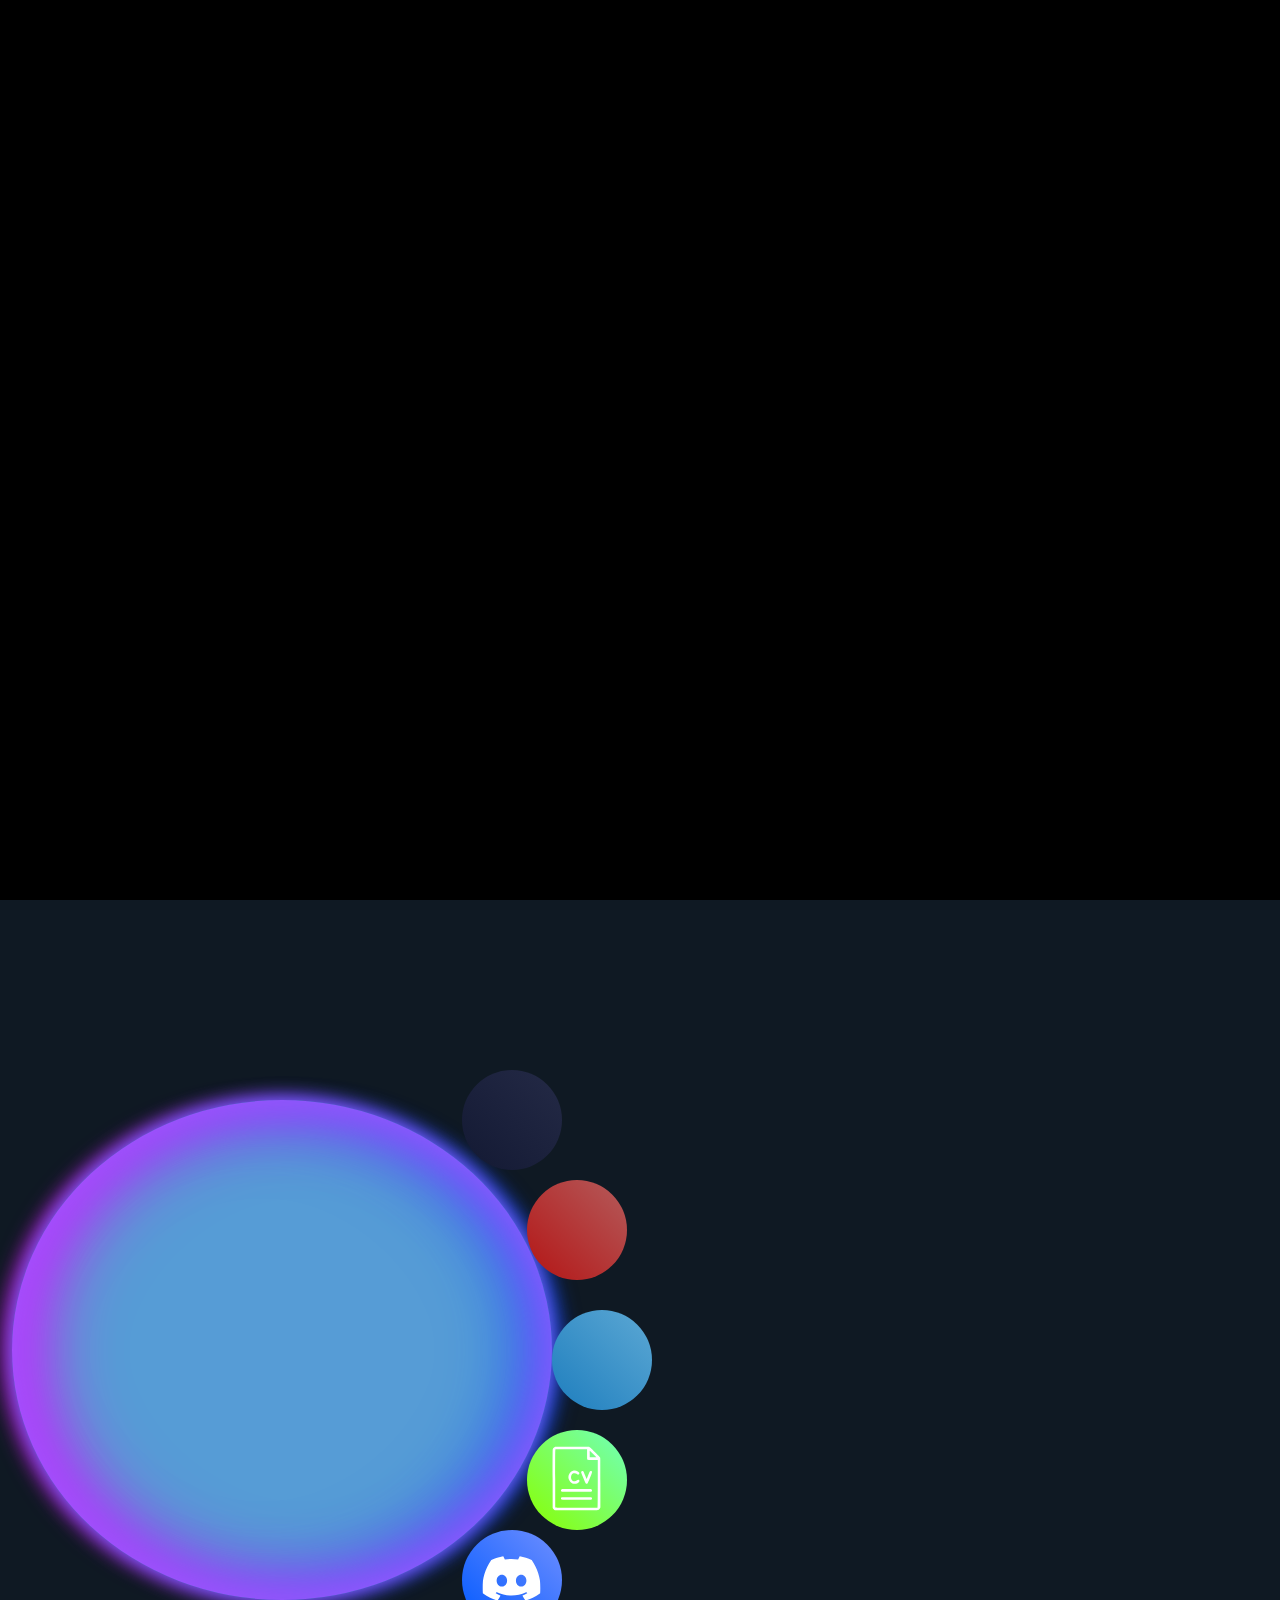
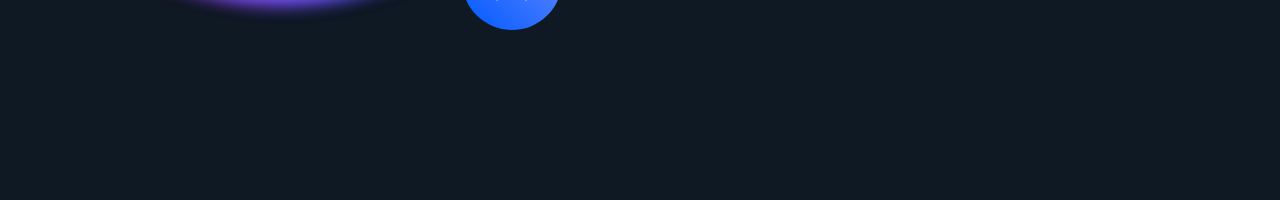
==== commit d3edab6e: "buttons" ====
--- a/index.html
+++ b/index.html
@@ -20,6 +20,7 @@
         <button id="TimePlus" class="TimeBut" style="border-radius: 10px 10px 0px 0px;">+</button>
         <button id="TimeMin" class="TimeBut" style="top: 35px; border-radius: 0px 0px 10px 10px;">-</button>
         <h1 id="TimeTxt" class="slider"></h1>
+       
     </div>
 
 
@@ -54,12 +55,15 @@
     <div class="section2">
         <div class="TxtField">
             <h1 class="Aboutheader">About me</h1>
-            <p class="Aboutheader"> hello my name is jip and im a software developer from the netherlands. <br>im always up for a challenge and learning new things.<br>i like to push myself to always get the best result possible<br>i am mostly interested in frontend and backend
+            <p class="Aboutheader"> hello my name is Jip Erkelens and im a software developer from the netherlands. <br>Im always up for a challenge and learning new things.<br>i like to push myself to always get the best result possible<br>i am mostly interested in frontend and backend
                 development
             </p>
-            <form action="projects.html">
-                <button class="continue">Continue</button>
-            </form>
+           
+          
+           
+          <form action="projects.html">
+            <button   class="continue">my work -></button>
+        </form>
         </div>
 
 
@@ -67,19 +71,35 @@
             <div class="PhotoHolder">
                 <ul class="frontImg">
                     <li class="socials" style="  background: linear-gradient(45deg, #131933, #242a46); top: -30px; left: 450px;">
-                        <a href="https://github.com/multityy " target="_blank" class="fa fa-github fa-5x"></a>
+                        <a  style="margin-bottom: 4px;" href="https://github.com/multityy " target="_blank" class="fa fa-github fa-5x"></a>
                     </li>
                     <li class="socials" style=" background: linear-gradient(45deg, #b41515, #b45b5b);   top: 80px; left: 515px;">
-                        <a href="mailto: erkelensjip@gmail.com" class="fa fa-envelope fa-3x"></a>
+                        <a style="margin-bottom: 4px;" onclick="alert('erkelensjip@gmail.com')" class="fa fa-envelope fa-3x"></a>
                     </li>
                     <li class="socials" style=" background: linear-gradient(45deg, #1e7ebe, #5ca8d4);    top: 210px; left: 540px;">
-                        <a href="https://www.linkedin.com/in/jip-erkelens-144689211 " target="_blank" class="fa fa-linkedin fa-3x"></a>
+                        <a style="margin-bottom: 4px;" href="https://www.linkedin.com/in/jip-erkelens-144689211 " target="_blank" class="fa fa-linkedin fa-3x"></a>
                     </li>
                     <li class="socials" style="background: linear-gradient(45deg, #89ff00, #70ffbc);  top: 330px; left: 515px;">
-                        <a href="#" class="fa fa-phone fa-3x"></a>
+                        <a onclick="window.open('assets/cv2.pdf', '_blank');"  class="fa">
+                        <svg style="margin-bottom: 3px;" width="81" height="65"  fill="white" version="1.1" xmlns="http://www.w3.org/2000/svg" xmlns:xlink="http://www.w3.org/1999/xlink" x="0px" y="0px" viewBox="0 0 1000 1000" enable-background="new 0 0 1000 1000" xml:space="preserve">
+                            <metadata> Svg Vector Icons : http://www.onlinewebfonts.com/icon </metadata>
+                            <g><g transform="translate(0.000000,512.000000) scale(0.100000,-0.100000)"><path d="M1719.3,4993.2c-170.4-61.3-302.5-193.4-367.6-361.8c-26.8-72.8-28.7-518.8-24.9-4550.8l5.7-4470.4l51.7-88c67-114.9,199.1-233.6,304.4-273.8c78.5-28.7,329.3-30.6,3338.9-26.8c3097.7,5.7,3258.5,7.7,3317.9,40.2c113,61.3,220.2,174.2,275.7,291l53.6,114.9v3783.1c0,3390.6-3.8,3792.7-30.6,3876.9c-26.8,84.2-101.5,164.6-788.8,848.1c-583.9,578.2-783,763.9-855.8,798.4l-95.7,45.9l-2555.9-1.9C2247.7,5018.1,1778.6,5014.3,1719.3,4993.2z M6626.2,3890.4c0-802.2,3.8-832.8,113-888.3c49.8-26.8,162.7-30.6,796.4-30.6h737.1V-662.3c0-3237.5-3.8-3639.5-30.6-3675.9l-28.7-42.1H4998.8c-2896.7,0-3216.4,3.8-3243.2,30.6c-26.8,26.8-30.6,457.6-30.6,4457c0,4621.7-1.9,4468.5,76.6,4497.2c15.3,5.7,1108.5,11.5,2427.6,11.5l2397,1.9V3890.4z M7564.3,3894.3c273.8-268,497.8-494,497.8-503.5c0-11.5-202.9-15.3-511.2-13.4l-513.1,5.7l-5.7,503.5c-1.9,331.2,1.9,503.5,15.3,497.8C7056.9,4382.5,7290.5,4160.4,7564.3,3894.3z"/><path d="M4462.8,1300.1c-530.3-180-830.9-783-650.9-1303.8c53.6-157,122.5-269.9,245.1-398.2c197.2-206.8,405.9-302.5,664.3-302.5c247,0,522.7,120.6,675.8,294.8c107.2,124.4,68.9,287.2-80.4,336.9c-80.4,26.8-151.3,1.9-241.2-86.1C4826.5-400,4391.9-327.3,4234.9-17.1c-86.2,166.6-95.7,405.9-28.7,605c47.9,135.9,199.1,283.3,333.1,323.5c206.8,61.3,371.4,26.8,534.1-112.9c70.8-61.3,118.7-86.2,157-86.2c124.4,0,206.8,82.3,208.7,206.8c0,99.6-67,180-239.3,281.4C4954.8,1346,4698.3,1380.5,4462.8,1300.1z"/><path d="M5799.1,1248.4c-59.3-45.9-99.6-137.8-86.2-193.4c5.8-21.1,158.9-405.9,342.7-853.9c202.9-499.7,348.4-830.9,377.2-859.6c59.3-59.4,185.7-63.2,256.5-7.7c36.4,28.7,130.2,245.1,386.7,884.5c371.4,928.5,369.5,924.7,256.6,1018.5c-68.9,59.3-155.1,65.1-237.4,15.3c-49.8-30.6-86.2-107.2-285.3-608.8c-124.4-314-233.6-578.2-239.3-585.8C6563,48,6450,306.4,6319.8,628.1c-208.7,516.9-243.1,591.6-294.8,622.2C5948.4,1296.3,5858.5,1296.3,5799.1,1248.4z"/><path d="M2728.2-1527.7c-126.4-51.7-162.7-229.7-67-327.4l55.5-55.5h2280.2h2280.2l59.3,53.6c49.8,44,61.3,68.9,61.3,130.2c0,95.7-47.9,170.4-124.4,197.2C7200.5-1504.7,2789.5-1502.8,2728.2-1527.7z"/><path d="M2670.8-2818.1c-93.8-93.8-86.1-218.2,19.1-302.5c38.3-30.6,187.6-34.5,2310.8-34.5c2247.6,0,2272.5,0,2320.4,38.3c72.7,57.4,99.6,153.2,63.2,235.5c-55.5,137.8,105.3,128.3-2397,128.3H2735.9L2670.8-2818.1z"/></g></g>
+                            </svg>  
+                        </a>
                     </li>
-                    <li class="socials" style="background: linear-gradient(45deg, #89ff00, #70ffbc);   top: 430px; left: 450px;">
-                        <a href="#" class="fa fa-phone fa-3x"></a>
+                    <li class="socials" style="background: linear-gradient(45deg, #0059ff, #708fff);   top: 430px; left: 450px;">
+                        <a onclick="alert('fristi#1007')"  class="fa">
+                        <svg style="margin-bottom: 3px;" width="61" height="45" viewBox="0 0 71 55" fill="none" xmlns="http://www.w3.org/2000/svg">
+                            <g clip-path="url(#clip0)">
+                            <path d="M60.1045 4.8978C55.5792 2.8214 50.7265 1.2916 45.6527 0.41542C45.5603 0.39851 45.468 0.440769 45.4204 0.525289C44.7963 1.6353 44.105 3.0834 43.6209 4.2216C38.1637 3.4046 32.7345 3.4046 27.3892 4.2216C26.905 3.0581 26.1886 1.6353 25.5617 0.525289C25.5141 0.443589 25.4218 0.40133 25.3294 0.41542C20.2584 1.2888 15.4057 2.8186 10.8776 4.8978C10.8384 4.9147 10.8048 4.9429 10.7825 4.9795C1.57795 18.7309 -0.943561 32.1443 0.293408 45.3914C0.299005 45.4562 0.335386 45.5182 0.385761 45.5576C6.45866 50.0174 12.3413 52.7249 18.1147 54.5195C18.2071 54.5477 18.305 54.5139 18.3638 54.4378C19.7295 52.5728 20.9469 50.6063 21.9907 48.5383C22.0523 48.4172 21.9935 48.2735 21.8676 48.2256C19.9366 47.4931 18.0979 46.6 16.3292 45.5858C16.1893 45.5041 16.1781 45.304 16.3068 45.2082C16.679 44.9293 17.0513 44.6391 17.4067 44.3461C17.471 44.2926 17.5606 44.2813 17.6362 44.3151C29.2558 49.6202 41.8354 49.6202 53.3179 44.3151C53.3935 44.2785 53.4831 44.2898 53.5502 44.3433C53.9057 44.6363 54.2779 44.9293 54.6529 45.2082C54.7816 45.304 54.7732 45.5041 54.6333 45.5858C52.8646 46.6197 51.0259 47.4931 49.0921 48.2228C48.9662 48.2707 48.9102 48.4172 48.9718 48.5383C50.038 50.6034 51.2554 52.5699 52.5959 54.435C52.6519 54.5139 52.7526 54.5477 52.845 54.5195C58.6464 52.7249 64.529 50.0174 70.6019 45.5576C70.6551 45.5182 70.6887 45.459 70.6943 45.3942C72.1747 30.0791 68.2147 16.7757 60.1968 4.9823C60.1772 4.9429 60.1437 4.9147 60.1045 4.8978ZM23.7259 37.3253C20.2276 37.3253 17.3451 34.1136 17.3451 30.1693C17.3451 26.225 20.1717 23.0133 23.7259 23.0133C27.308 23.0133 30.1626 26.2532 30.1066 30.1693C30.1066 34.1136 27.28 37.3253 23.7259 37.3253ZM47.3178 37.3253C43.8196 37.3253 40.9371 34.1136 40.9371 30.1693C40.9371 26.225 43.7636 23.0133 47.3178 23.0133C50.9 23.0133 53.7545 26.2532 53.6986 30.1693C53.6986 34.1136 50.9 37.3253 47.3178 37.3253Z" fill="#ffffff"/>
+                            </g>
+                            <defs>
+                            <clipPath id="clip0">
+                            <rect width="71" height="55" fill="white"/>
+                            </clipPath>
+                            </defs>
+                            </svg>
+                        </a>
                     </li>
                 </ul>
 
--- a/styles.css
+++ b/styles.css
@@ -205,7 +205,16 @@
 }
 
 ::-webkit-scrollbar {
-    /* display: none; */
+     display: none; 
+}
+
+.lang{
+ height: 60px;
+ width: 60px;
+ position: absolute;
+ z-index: 15;
+ margin-top: 70px;
+
 }
 
 .frontImg {
@@ -297,7 +306,7 @@
 
 ul li:nth-child(5)::before,
 ul li:nth-child(5)::after {
-    background: linear-gradient(45deg, #ff0000, #ffc107);
+    background: linear-gradient(45deg, #0084ff, #0787ff);
 }
 
 .socials::before {
@@ -531,13 +540,5 @@
     max-width: 100%;
 }
 
-.header-section {
-    margin: 200px auto;
-}
-
-.gs_reveal {
-    color: #569cd6;
-    opacity: 0;
-    visibility: hidden;
-    will-change: transform, opacity;
-}+
+
